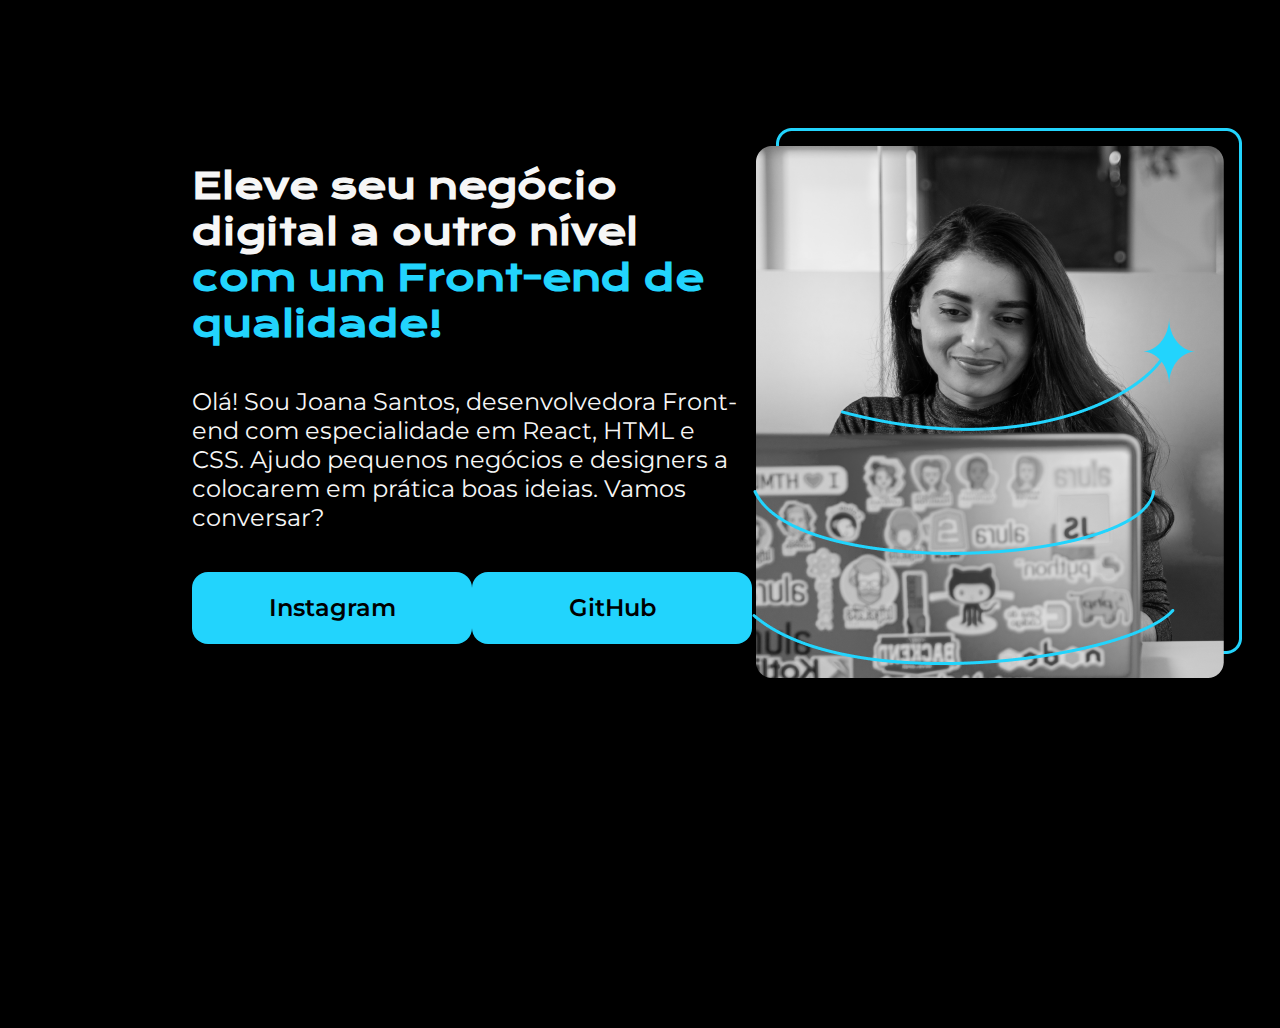
==== index.html @ f0db41e1 "inicial" ====
<!DOCTYPE html>
<html lang="pt-br">
    <head>
        <meta charset="UTF-8">
        <meta http-equiv="X-UA-Compatible" content="IE=edge">
        <meta name="viewport" content="width=device-width, initial-scale=1.0">
        <link rel="stylesheet" href="style.css">
        <title>Portfolio</title>
    </head>
    
    <body>
      <header></header>
      <main class="apresentacao">
        <section class="apresentacao__conteudo">
          <h1 class="apresentacao__conteudo__titulo">Eleve seu negócio digital a outro nível <strong class="titulo-destaque">com um Front-end de qualidade!</strong></h1>
          <p class="apresentacao__conteudo__texto">Olá! Sou Joana Santos, desenvolvedora Front-end com especialidade em React, HTML e CSS. Ajudo pequenos negócios e designers a colocarem em prática boas ideias. Vamos conversar?</p>
          <div class="apresentacao__links">
            <a class="apresentacao__links__link"  href="https://instagram.com/rafaballerini">Instagram</a>
            <a class="apresentacao__links__link"   href="https://github.com/guilhermeonrails">GitHub</a>
        </div>
      </section>
        <img src="Imagem.png" alt="Foto da Joana Santos Programando">

      </main>
      <footer></footer>
            
    </body>
    
</html>
---- style.css ----
@import url('https://fonts.googleapis.com/css2?family=Krona+One&family=Montserrat:wght@400;600&display=swap');


*{
    padding: 0;
    margin: 0;
}


body{
    height: 100vh;
    box-sizing: border-box;
    background-color:#000000;
    color: #f6f6f6;
}
.titulo-destaque{
    color: #22d4fd;
}

.apresentacao{
    margin: 10% 15%;
    display: flex;
    align-items: center;
    justify-content: space-between;
}

.apresentacao__conteudo{
    width: 615px;
    display: flex;
    flex-direction: column;
    gap: 40px;
    
}

.apresentacao__conteudo__titulo{
    font-size: 36px;
    font-family: 'Krona One', sans-serif;
}

.apresentacao__conteudo__texto{
    font-size: 24px;
    font-family: 'Montserrat', sans-serif;

}

.apresentacao__links{
    display: flex;
    justify-content: space-between;
}

.apresentacao__links__link{
    background-color: #22D4FD;
    width: 280px;
    text-align: center;
    border-radius: 16px;
    font-size: 24px;
    padding: 21.5px 0;
    text-decoration: none;
    color: #000000;
    font-family: 'Montserrat', sans-serif;
    font-weight: 600;


}
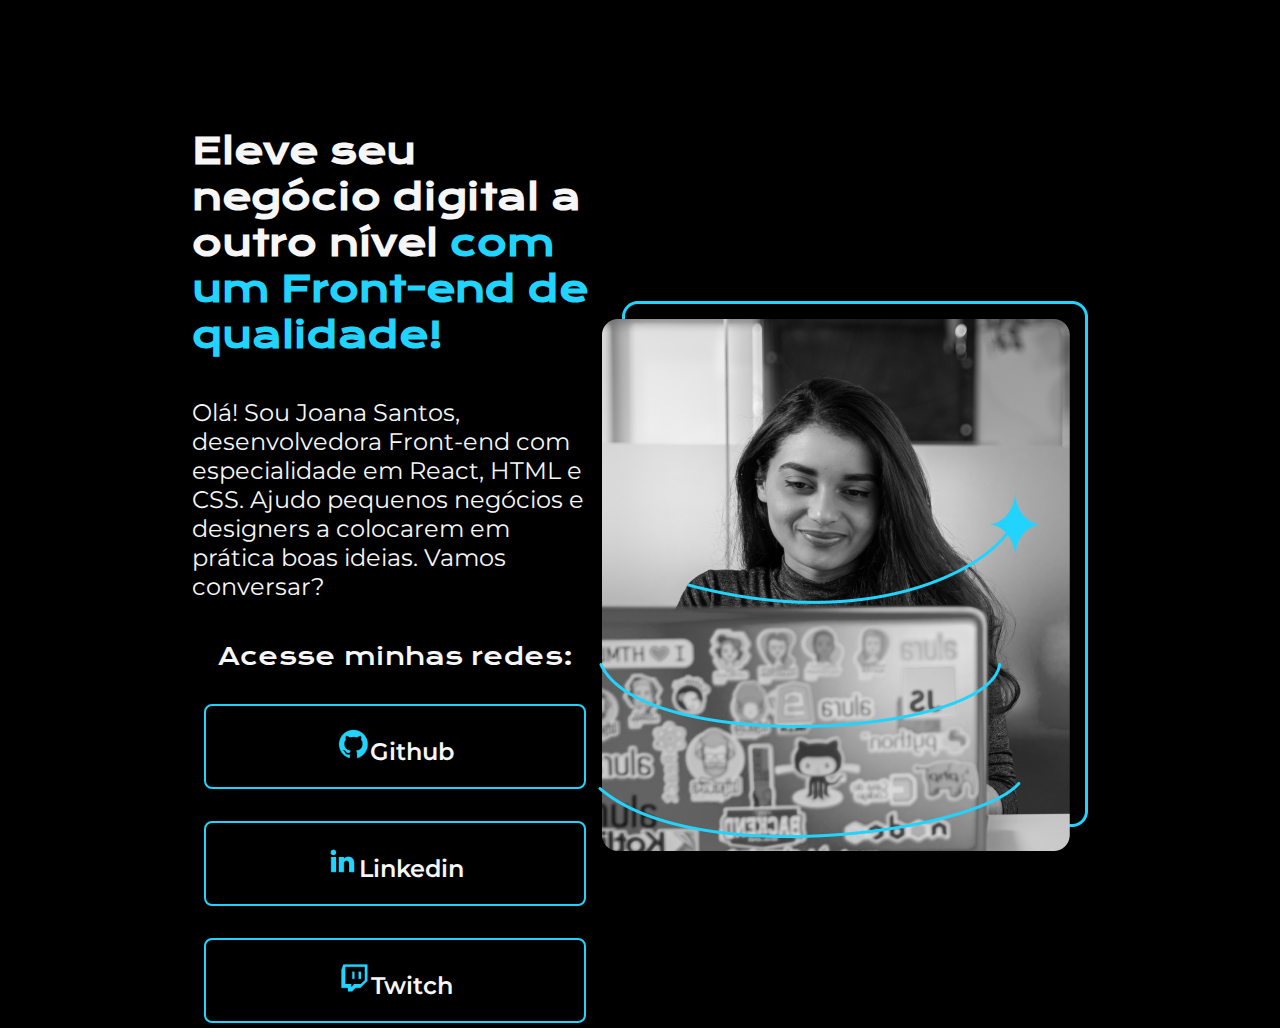
==== commit b4be952f: "Primeira Atualização" ====
--- a/index.html
+++ b/index.html
@@ -15,11 +15,13 @@
           <h1 class="apresentacao__conteudo__titulo">Eleve seu negócio digital a outro nível <strong class="titulo-destaque">com um Front-end de qualidade!</strong></h1>
           <p class="apresentacao__conteudo__texto">Olá! Sou Joana Santos, desenvolvedora Front-end com especialidade em React, HTML e CSS. Ajudo pequenos negócios e designers a colocarem em prática boas ideias. Vamos conversar?</p>
           <div class="apresentacao__links">
-            <a class="apresentacao__links__link"  href="https://instagram.com/rafaballerini">Instagram</a>
-            <a class="apresentacao__links__link"   href="https://github.com/guilhermeonrails">GitHub</a>
+            <h2 class="apresentacao__links__subtitulo">Acesse minhas redes:</h2>
+            <a class="apresentacao__links__link"  href="https://github.com/rafaballerini"><img src="assets/github.png" alt="logo do github">Github</a>
+            <a class="apresentacao__links__link"  href="https://linkedin.com/in/rafaellaballerini"><img src="assets/linkedin.png" alt="logo do linkedin">Linkedin</a>
+            <a class="apresentacao__links__link"  href="https://twitch.tv/guilimadev"><img src="assets/twitch.png" alt="logo do twitch">Twitch</a>
         </div>
       </section>
-        <img src="Imagem.png" alt="Foto da Joana Santos Programando">
+        <img src="assets/Imagem.png" alt="Foto da Joana Santos Programando">
 
       </main>
       <footer></footer>
--- a/style.css
+++ b/style.css
@@ -45,20 +45,30 @@
 
 .apresentacao__links{
     display: flex;
+    flex-direction: column;
+    align-items: center;
     justify-content: space-between;
+    gap: 32px;
+}
+
+.apresentacao__links__subtitulo{
+    font-family: 'Krona One', sans-serif;
+    font-weight: 400;
+    font-size: 24px;
 }
 
 .apresentacao__links__link{
-    background-color: #22D4FD;
-    width: 280px;
+    width: 378px;
     text-align: center;
-    border-radius: 16px;
+    border-radius: 8px;
+    border: 2px solid #22D4FD;
     font-size: 24px;
     padding: 21.5px 0;
     text-decoration: none;
-    color: #000000;
+    color: #F6F6F6;
     font-family: 'Montserrat', sans-serif;
     font-weight: 600;
+   
 
 
 }
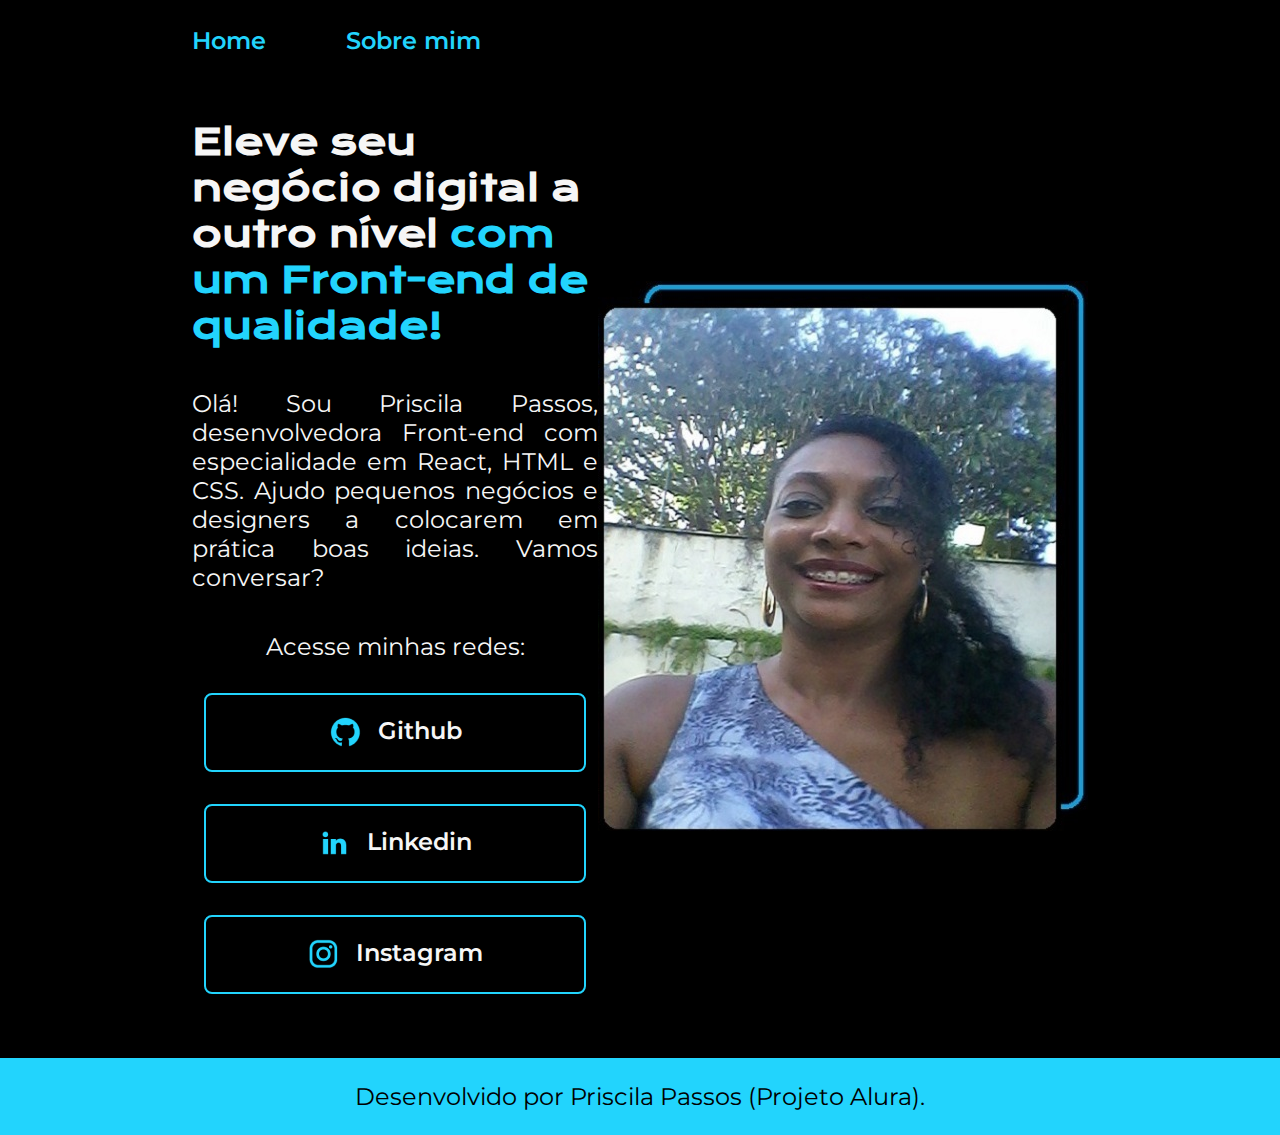
==== commit f3d6a440: "Conclusao" ====
--- a/index.html
+++ b/index.html
@@ -4,27 +4,33 @@
         <meta charset="UTF-8">
         <meta http-equiv="X-UA-Compatible" content="IE=edge">
         <meta name="viewport" content="width=device-width, initial-scale=1.0">
-        <link rel="stylesheet" href="style.css">
+        <link rel="stylesheet" href="./styles/style.css">
         <title>Portfolio</title>
     </head>
     
     <body>
-      <header></header>
+      <header class="cabecalho">
+        <nav class="cabecalho__menu">
+          <a class="cabecalho__menu__link" href="index.html">Home</a>
+          <a class="cabecalho__menu__link" href="about.html">Sobre mim</a>
+        </nav>
+      </header>
       <main class="apresentacao">
         <section class="apresentacao__conteudo">
           <h1 class="apresentacao__conteudo__titulo">Eleve seu negócio digital a outro nível <strong class="titulo-destaque">com um Front-end de qualidade!</strong></h1>
-          <p class="apresentacao__conteudo__texto">Olá! Sou Joana Santos, desenvolvedora Front-end com especialidade em React, HTML e CSS. Ajudo pequenos negócios e designers a colocarem em prática boas ideias. Vamos conversar?</p>
+          <p class="apresentacao__conteudo__texto">Olá! Sou Priscila Passos, desenvolvedora Front-end com especialidade em React, HTML e CSS. Ajudo pequenos negócios e designers a colocarem em prática boas ideias. Vamos conversar?</p>
           <div class="apresentacao__links">
             <h2 class="apresentacao__links__subtitulo">Acesse minhas redes:</h2>
-            <a class="apresentacao__links__link"  href="https://github.com/rafaballerini"><img src="assets/github.png" alt="logo do github">Github</a>
-            <a class="apresentacao__links__link"  href="https://linkedin.com/in/rafaellaballerini"><img src="assets/linkedin.png" alt="logo do linkedin">Linkedin</a>
-            <a class="apresentacao__links__link"  href="https://twitch.tv/guilimadev"><img src="assets/twitch.png" alt="logo do twitch">Twitch</a>
-        </div>
-      </section>
-        <img src="assets/Imagem.png" alt="Foto da Joana Santos Programando">
-
+            <a class="apresentacao__links__link"  href="https://github.com/Priscylla-Passos"><img src="assets/github.png" alt="logo do github">Github</a>
+            <a class="apresentacao__links__link"  href="https://www.linkedin.com/in/priscila-p-lima/"><img src="assets/linkedin.png" alt="logo do linkedin">Linkedin</a>
+            <a class="apresentacao__links__link"  href="https://twitch.tv/guilimadev"><img src="assets/instagram.png" alt="logo do Instagram">Instagram</a>
+          </div>
+        </section>
+        <img class="apresentacao__imagem" src="assets/priscila__passos.jpg" alt="Foto da Priscila Passos">
       </main>
-      <footer></footer>
+      <footer class="rodape">
+        <p>Desenvolvido por Priscila Passos (Projeto Alura).</p>
+      </footer>
             
     </body>
     
--- a/styles/style.css
+++ b/styles/style.css
@@ -0,0 +1,117 @@
+@import url('https://fonts.googleapis.com/css2?family=Krona+One&family=Montserrat:wght@400;600&display=swap');
+
+:root{
+    --cor-primaria: #000000;
+    --cor-secundaria: #F6F6F6;
+    --cor-terciaria: #22D4FD;
+    --cor-hover:#272727;
+
+    --fonte-primaria: 'Krona One', sans-serif;
+    --fonte-secundaria: 'Montserrat', sans-serif;
+}
+
+*{
+    padding: 0;
+    margin: 0;
+}
+
+
+body{
+    box-sizing: border-box;
+    background-color:var(--cor-primaria);
+    color:var(--cor-secundaria);
+}
+
+.cabecalho{
+   padding: 2% 0% 0% 15%; 
+}
+
+.cabecalho__menu{
+   display: flex;
+   gap: 80px; 
+}
+
+.cabecalho__menu__link{
+    font-family: var(--fonte-secundaria);
+    font-size: 24px;
+    font-weight: 600;
+    color: var(--cor-terciaria);
+    text-decoration: none;
+}
+
+
+.apresentacao{
+    padding: 5% 15%;
+    display: flex;
+    align-items: center;
+    justify-content: space-between;
+}
+
+.apresentacao__conteudo{
+    width: 615px;
+    display: flex;
+    flex-direction: column;
+    gap: 40px; 
+}
+
+.apresentacao__conteudo__titulo{
+    font-size: 36px;
+    font-family: var(--fonte-primaria);
+}
+
+.titulo-destaque{
+    color: var(--cor-terciaria);
+}
+
+.apresentacao__conteudo__texto{
+    font-size: 24px;
+    font-family: var(--fonte-secundaria);
+    text-align: justify;
+}
+
+.apresentacao__conteudo__texto__link{
+    color: var(--cor-terciaria);
+}
+.apresentacao__links{
+    display: flex;
+    flex-direction: column;
+    align-items: center;
+    justify-content: space-between;
+    gap: 32px;
+}
+
+.apresentacao__links__subtitulo{
+    font-family: var(--fonte-secundaria);
+    font-weight: 400;
+    font-size: 24px;
+}
+
+.apresentacao__links__link{
+    display: flex;
+    justify-content: center;
+    gap: 16px;
+    width: 378px;
+    text-align: center;
+    border-radius: 8px;
+    border: 2px solid var(--cor-terciaria);
+    font-size: 24px;
+    padding: 21.5px 0;
+    text-decoration: none;
+    color: var(--cor-secundaria);
+    font-family: var(--fonte-secundaria);
+    font-weight: 600;
+}
+
+.apresentacao__links__link:hover{
+   background-color: var(--cor-hover); 
+}
+
+.rodape{
+    font-size: 24px;
+    text-align: center;
+    color: var(--cor-primaria);
+    font-weight: 400;
+    font-family: var(--fonte-secundaria);
+    padding: 24px;
+    background-color: var(--cor-terciaria);
+}
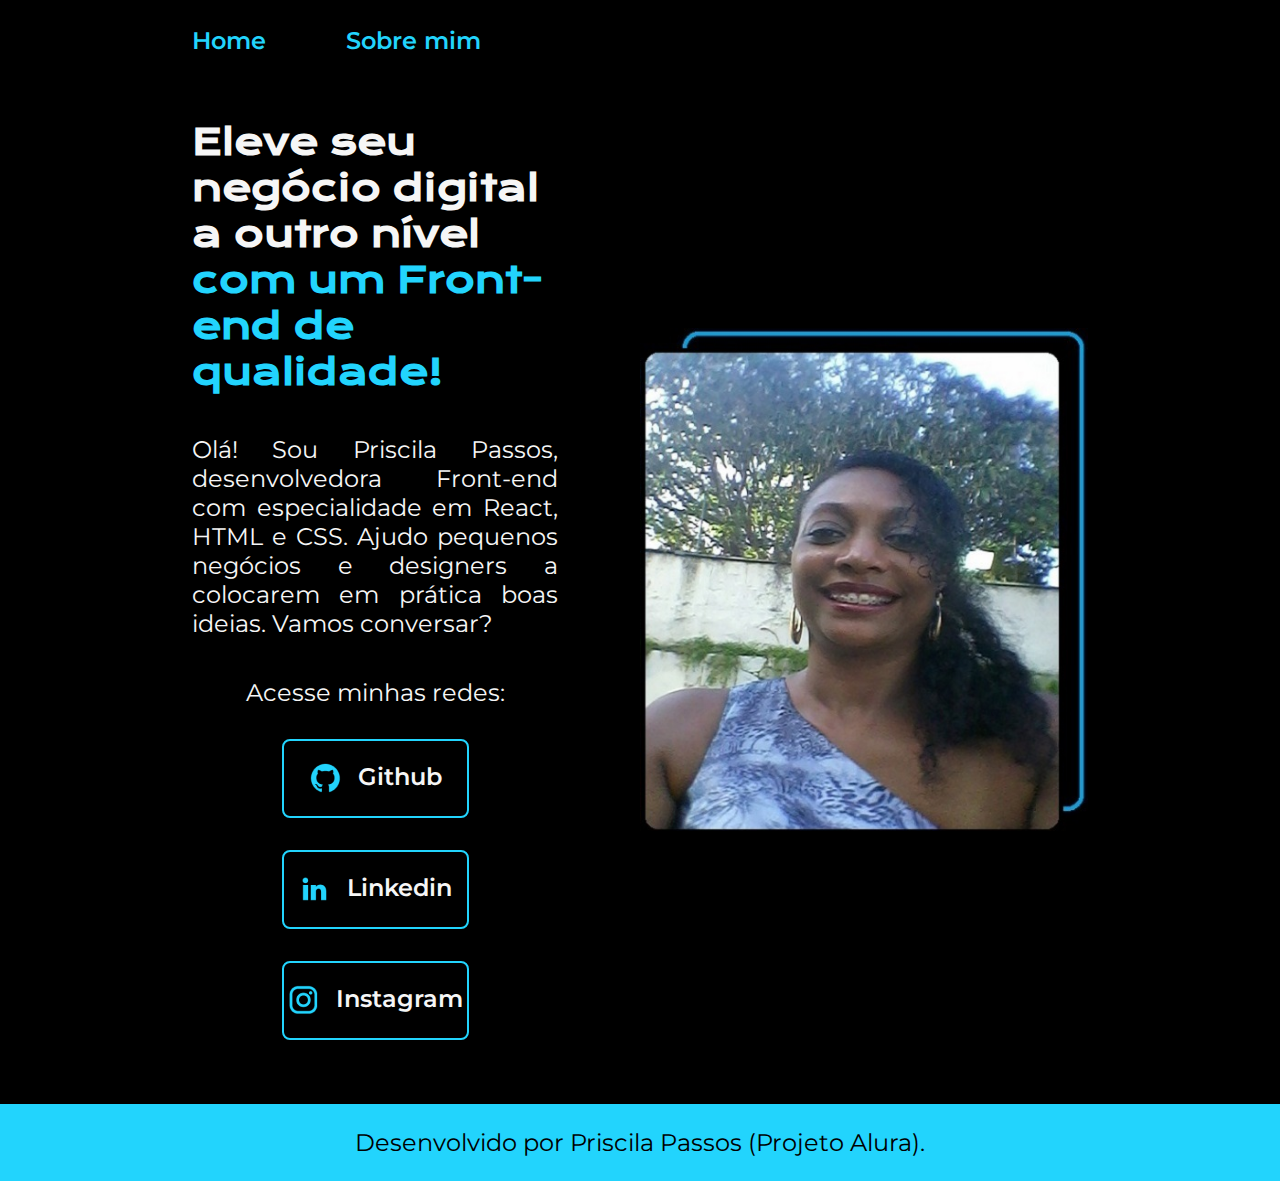
==== commit 132e3c80: "responsividade" ====
--- a/index.html
+++ b/index.html
@@ -21,9 +21,9 @@
           <p class="apresentacao__conteudo__texto">Olá! Sou Priscila Passos, desenvolvedora Front-end com especialidade em React, HTML e CSS. Ajudo pequenos negócios e designers a colocarem em prática boas ideias. Vamos conversar?</p>
           <div class="apresentacao__links">
             <h2 class="apresentacao__links__subtitulo">Acesse minhas redes:</h2>
-            <a class="apresentacao__links__link"  href="https://github.com/Priscylla-Passos"><img src="assets/github.png" alt="logo do github">Github</a>
-            <a class="apresentacao__links__link"  href="https://www.linkedin.com/in/priscila-p-lima/"><img src="assets/linkedin.png" alt="logo do linkedin">Linkedin</a>
-            <a class="apresentacao__links__link"  href="https://twitch.tv/guilimadev"><img src="assets/instagram.png" alt="logo do Instagram">Instagram</a>
+            <a class="apresentacao__links__navegacao"  href="https://github.com/Priscylla-Passos"><img src="assets/github.png" alt="logo do github">Github</a>
+            <a class="apresentacao__links__navegacao"  href="https://www.linkedin.com/in/priscila-p-lima/"><img src="assets/linkedin.png" alt="logo do linkedin">Linkedin</a>
+            <a class="apresentacao__links__navegacao"  href="https://twitch.tv/guilimadev"><img src="assets/instagram.png" alt="logo do Instagram">Instagram</a>
           </div>
         </section>
         <img class="apresentacao__imagem" src="assets/priscila__passos.jpg" alt="Foto da Priscila Passos">
--- a/styles/style.css
+++ b/styles/style.css
@@ -33,7 +33,7 @@
 
 .cabecalho__menu__link{
     font-family: var(--fonte-secundaria);
-    font-size: 24px;
+    font-size: 1.5rem;
     font-weight: 600;
     color: var(--cor-terciaria);
     text-decoration: none;
@@ -45,17 +45,19 @@
     display: flex;
     align-items: center;
     justify-content: space-between;
+    gap: 82px;
+    
 }
 
 .apresentacao__conteudo{
-    width: 615px;
+    width: 50%;
     display: flex;
     flex-direction: column;
     gap: 40px; 
 }
 
 .apresentacao__conteudo__titulo{
-    font-size: 36px;
+    font-size: 2.25rem;
     font-family: var(--fonte-primaria);
 }
 
@@ -64,7 +66,7 @@
 }
 
 .apresentacao__conteudo__texto{
-    font-size: 24px;
+    font-size: 1.5rem;
     font-family: var(--fonte-secundaria);
     text-align: justify;
 }
@@ -83,18 +85,18 @@
 .apresentacao__links__subtitulo{
     font-family: var(--fonte-secundaria);
     font-weight: 400;
-    font-size: 24px;
+    font-size: 1.5rem;
 }
 
-.apresentacao__links__link{
+.apresentacao__links__navegacao{
     display: flex;
     justify-content: center;
     gap: 16px;
-    width: 378px;
+    width: 50%;
     text-align: center;
     border-radius: 8px;
     border: 2px solid var(--cor-terciaria);
-    font-size: 24px;
+    font-size: 1.5rem;
     padding: 21.5px 0;
     text-decoration: none;
     color: var(--cor-secundaria);
@@ -102,12 +104,17 @@
     font-weight: 600;
 }
 
-.apresentacao__links__link:hover{
+.apresentacao__links__navegacao:hover{
    background-color: var(--cor-hover); 
 }
 
+.apresentacao__imagem{
+    width: 50%;
+
+}
+
 .rodape{
-    font-size: 24px;
+    font-size: 1.5rem;
     text-align: center;
     color: var(--cor-primaria);
     font-weight: 400;
@@ -115,3 +122,20 @@
     padding: 24px;
     background-color: var(--cor-terciaria);
 }
+
+@media(max-width: 1200px){
+    .cabecalho{
+        padding: 10%;
+    }  
+    .cabecalho__menu{
+        justify-content: center;
+    }
+    .apresentacao{
+        flex-direction: column-reverse;
+        padding: 5%;
+    }
+    .apresentacao__conteudo{
+       width: auto;
+    }
+    
+}
